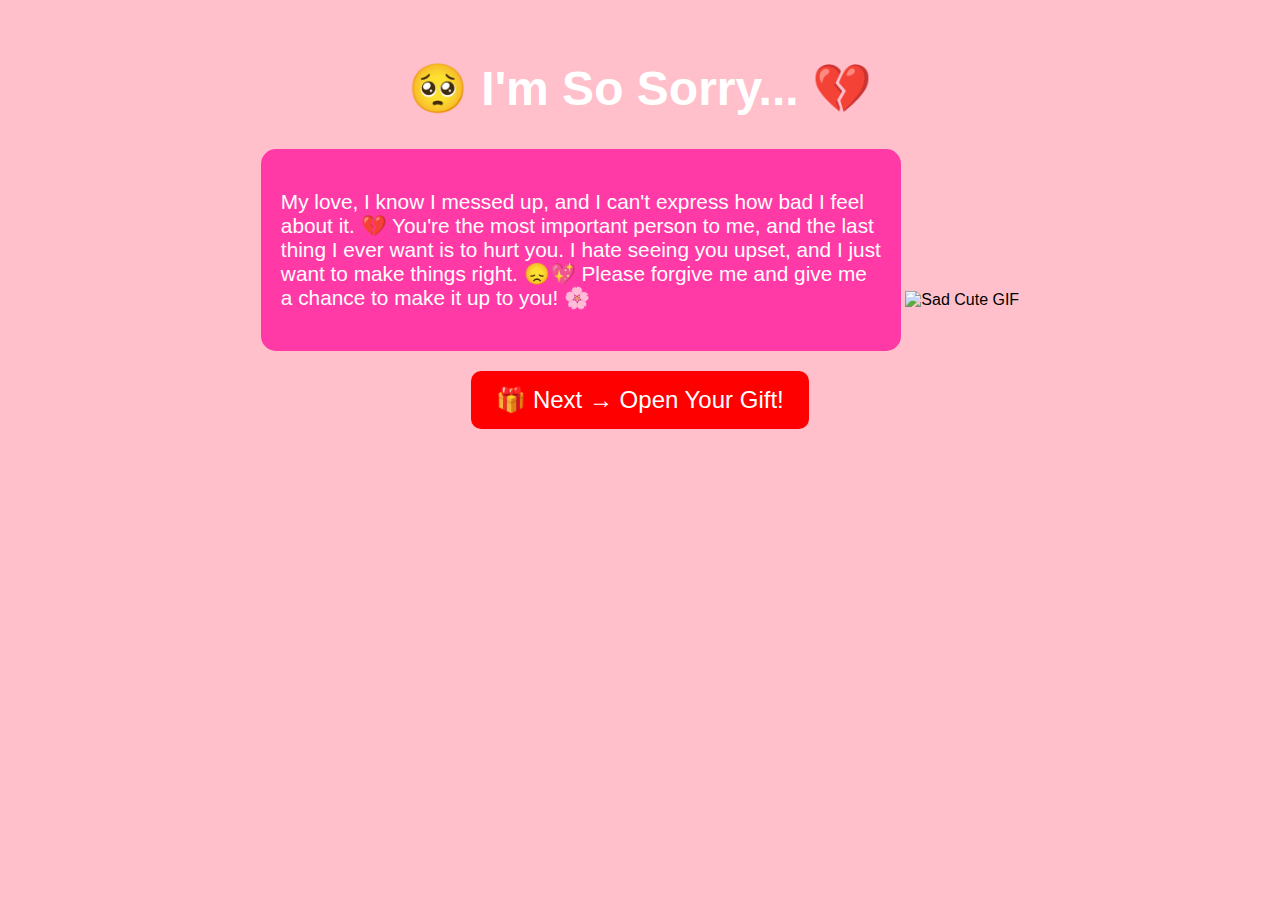
==== apology.html @ 7f64d69f "Create apology.html" ====
<!DOCTYPE html>
<html lang="en">
<head>
    <meta charset="UTF-8">
    <meta name="viewport" content="width=device-width, initial-scale=1.0">
    <title>I'm So Sorry 😭💔</title>
    <style>
        body {
            background-color: pink;
            text-align: center;
            font-family: 'Comic Sans MS', cursive, sans-serif;
            padding: 20px;
            position: relative;
            overflow: hidden;
        }
        .rain {
            position: fixed;
            top: 0;
            left: 0;
            width: 100%;
            height: 100%;
            pointer-events: none;
            background: url('https://i.imgur.com/7u5Ruhj.gif') repeat;
            opacity: 0.2;
        }
        h1 {
            font-size: 3em;
            color: white;
            animation: fadeIn 2s ease-in-out;
        }
        .container {
            background: rgba(255, 0, 150, 0.7);
            padding: 20px;
            border-radius: 15px;
            display: inline-block;
            text-align: left;
            max-width: 600px;
            color: white;
            animation: fadeIn 3s ease-in-out;
        }
        p {
            font-size: 1.3em;
            animation: fadeIn 4s ease-in-out;
        }
        img {
            width: 150px;
            margin-top: 20px;
            animation: fadeIn 5s ease-in-out;
        }
        .btn {
            display: inline-block;
            padding: 15px 25px;
            font-size: 1.5em;
            margin-top: 20px;
            background-color: red;
            color: white;
            border-radius: 10px;
            text-decoration: none;
            transition: 0.3s;
            animation: fadeIn 6s ease-in-out;
        }
        .btn:hover {
            background-color: darkred;
        }
        @keyframes fadeIn {
            0% { opacity: 0; }
            100% { opacity: 1; }
        }
        /* Background Music */
        audio {
            display: none;
        }
    </style>
</head>
<body>

    <div class="rain"></div>

    <h1>🥺 I'm So Sorry... 💔</h1>

    <div class="container">
        <p>My love, I know I messed up, and I can't express how bad I feel about it. 💔  
        You're the most important person to me, and the last thing I ever want is to hurt you.  
        I hate seeing you upset, and I just want to make things right. 😞💖  
        Please forgive me and give me a chance to make it up to you! 🌸</p>
    </div>

    <img src="https://media.tenor.com/UN1hM_dHu14AAAAC/cute-sad.gif" alt="Sad Cute GIF">

    <br>

    <a href="gift.html" class="btn">🎁 Next → Open Your Gift!</a>

    <audio autoplay loop>
        <source src="https://www.soundjay.com/free-music/sad-piano-music.mp3" type="audio/mpeg">
    </audio>

</body>
</html>

</html>
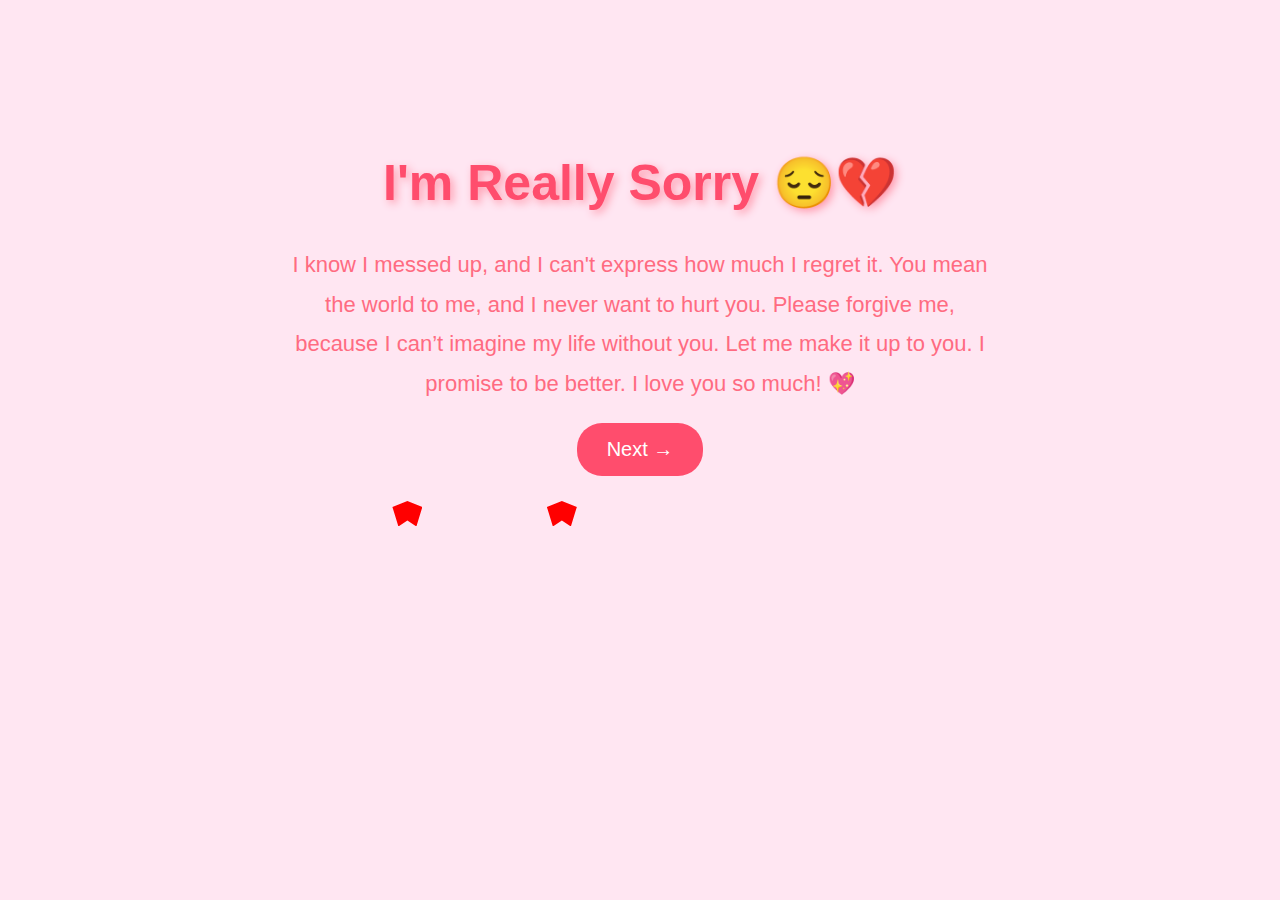
==== commit c5924692: "Update apology.html" ====
--- a/apology.html
+++ b/apology.html
@@ -3,99 +3,97 @@
 <head>
     <meta charset="UTF-8">
     <meta name="viewport" content="width=device-width, initial-scale=1.0">
-    <title>I'm So Sorry 😭💔</title>
+    <title>My Apology 💕</title>
     <style>
         body {
-            background-color: pink;
+            background-color: #ffe6f2; /* Soft pastel pink */
             text-align: center;
             font-family: 'Comic Sans MS', cursive, sans-serif;
-            padding: 20px;
-            position: relative;
             overflow: hidden;
         }
-        .rain {
-            position: fixed;
-            top: 0;
-            left: 0;
-            width: 100%;
-            height: 100%;
-            pointer-events: none;
-            background: url('https://i.imgur.com/7u5Ruhj.gif') repeat;
-            opacity: 0.2;
+        .container {
+            margin-top: 100px;
+            padding: 20px;
         }
         h1 {
-            font-size: 3em;
-            color: white;
-            animation: fadeIn 2s ease-in-out;
-        }
-        .container {
-            background: rgba(255, 0, 150, 0.7);
-            padding: 20px;
-            border-radius: 15px;
-            display: inline-block;
-            text-align: left;
-            max-width: 600px;
-            color: white;
-            animation: fadeIn 3s ease-in-out;
+            font-size: 50px;
+            color: #ff4d6d;
+            text-shadow: 3px 3px 8px #ff99ac;
         }
         p {
-            font-size: 1.3em;
-            animation: fadeIn 4s ease-in-out;
+            font-size: 22px;
+            color: #ff6b81;
+            max-width: 700px;
+            margin: 20px auto;
+            line-height: 1.8;
         }
-        img {
-            width: 150px;
-            margin-top: 20px;
-            animation: fadeIn 5s ease-in-out;
+        .next-btn {
+            background-color: #ff4d6d;
+            color: white;
+            padding: 15px 30px;
+            font-size: 20px;
+            border: none;
+            border-radius: 25px;
+            cursor: pointer;
+            transition: transform 0.2s, background 0.3s;
         }
-        .btn {
-            display: inline-block;
-            padding: 15px 25px;
-            font-size: 1.5em;
-            margin-top: 20px;
-            background-color: red;
-            color: white;
-            border-radius: 10px;
-            text-decoration: none;
-            transition: 0.3s;
-            animation: fadeIn 6s ease-in-out;
+        .next-btn:hover {
+            background-color: #ff1e4d;
+            transform: scale(1.1);
         }
-        .btn:hover {
-            background-color: darkred;
+
+        /* Falling Hearts Animation */
+        @keyframes fall {
+            0% { transform: translateY(-100px) rotate(0deg); opacity: 1; }
+            100% { transform: translateY(100vh) rotate(360deg); opacity: 0; }
         }
-        @keyframes fadeIn {
-            0% { opacity: 0; }
-            100% { opacity: 1; }
-        }
-        /* Background Music */
-        audio {
-            display: none;
+        .heart {
+            position: absolute;
+            width: 30px;
+            height: 30px;
+            background: red;
+            clip-path: polygon(50% 15%, 100% 35%, 80% 100%, 50% 80%, 20% 100%, 0% 35%);
+            animation: fall linear infinite;
         }
     </style>
 </head>
 <body>
-
-    <div class="rain"></div>
-
-    <h1>🥺 I'm So Sorry... 💔</h1>
-
     <div class="container">
-        <p>My love, I know I messed up, and I can't express how bad I feel about it. 💔  
-        You're the most important person to me, and the last thing I ever want is to hurt you.  
-        I hate seeing you upset, and I just want to make things right. 😞💖  
-        Please forgive me and give me a chance to make it up to you! 🌸</p>
+        <h1>I'm Really Sorry 😔💔</h1>
+        <p>
+            I know I messed up, and I can't express how much I regret it.  
+            You mean the world to me, and I never want to hurt you.  
+            Please forgive me, because I can’t imagine my life without you.  
+            Let me make it up to you. I promise to be better.  
+            I love you so much! 💖  
+        </p>
+        <button class="next-btn" onclick="nextPage()">Next →</button>
     </div>
 
-    <img src="https://media.tenor.com/UN1hM_dHu14AAAAC/cute-sad.gif" alt="Sad Cute GIF">
+    <script>
+        function nextPage() {
+            window.location.href = "gift.html"; // Redirect to the gift page
+        }
 
-    <br>
+        // Generate Falling Hearts
+        function createHeart() {
+            const heart = document.createElement("div");
+            heart.classList.add("heart");
+            document.body.appendChild(heart);
 
-    <a href="gift.html" class="btn">🎁 Next → Open Your Gift!</a>
+            let leftPosition = Math.random() * window.innerWidth;
+            let animationDuration = Math.random() * 3 + 2; // 2s to 5s
 
-    <audio autoplay loop>
-        <source src="https://www.soundjay.com/free-music/sad-piano-music.mp3" type="audio/mpeg">
-    </audio>
+            heart.style.left = leftPosition + "px";
+            heart.style.animationDuration = animationDuration + "s";
 
+            setTimeout(() => {
+                heart.remove();
+            }, animationDuration * 1000);
+        }
+
+        setInterval(createHeart, 300); // Create hearts every 300ms
+    </script>
 </body>
 </html>
 
-</html>
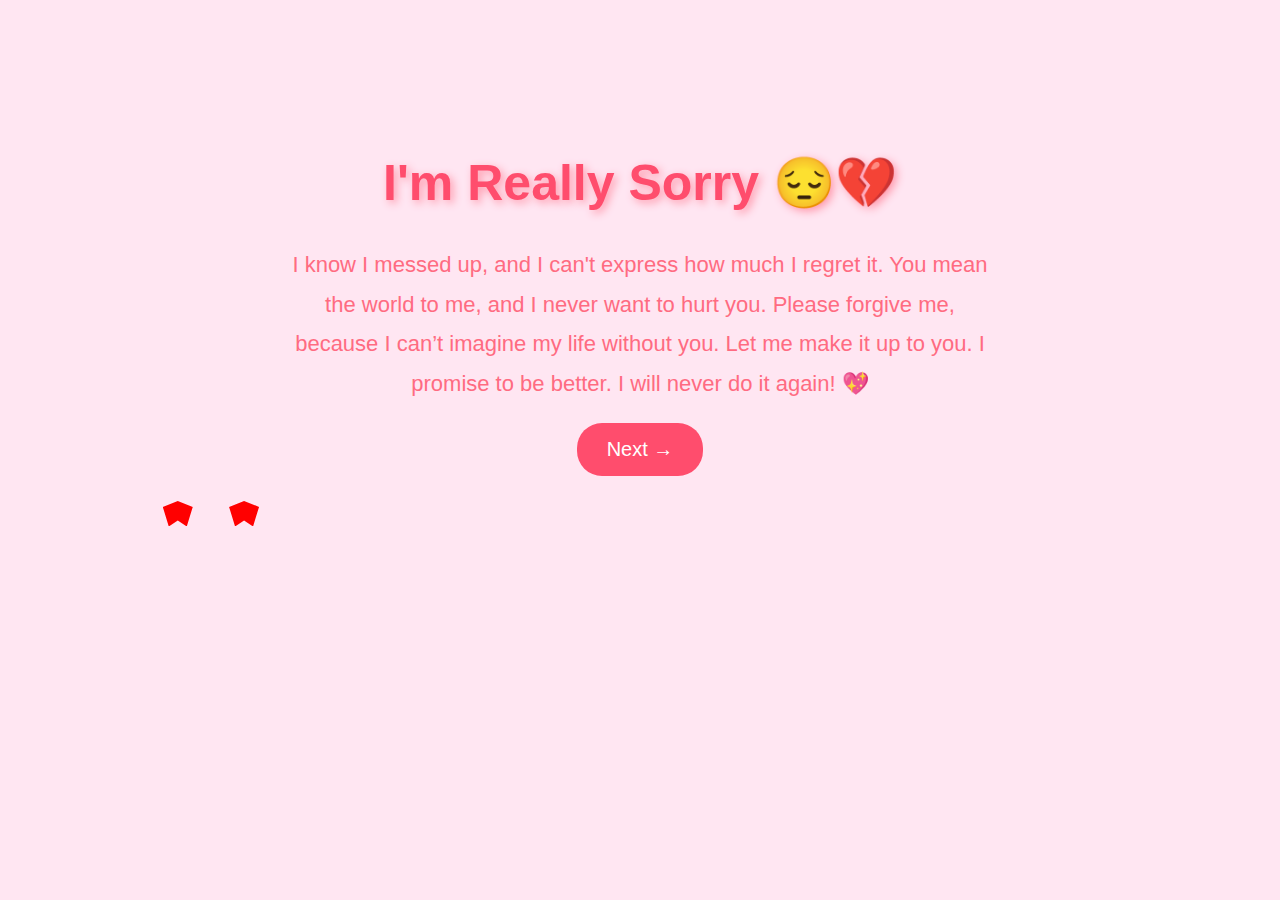
==== commit 23cb7281: "Update apology.html" ====
--- a/apology.html
+++ b/apology.html
@@ -65,7 +65,7 @@
             You mean the world to me, and I never want to hurt you.  
             Please forgive me, because I can’t imagine my life without you.  
             Let me make it up to you. I promise to be better.  
-            I love you so much! 💖  
+            I will never do it again! 💖  
         </p>
         <button class="next-btn" onclick="nextPage()">Next →</button>
     </div>
